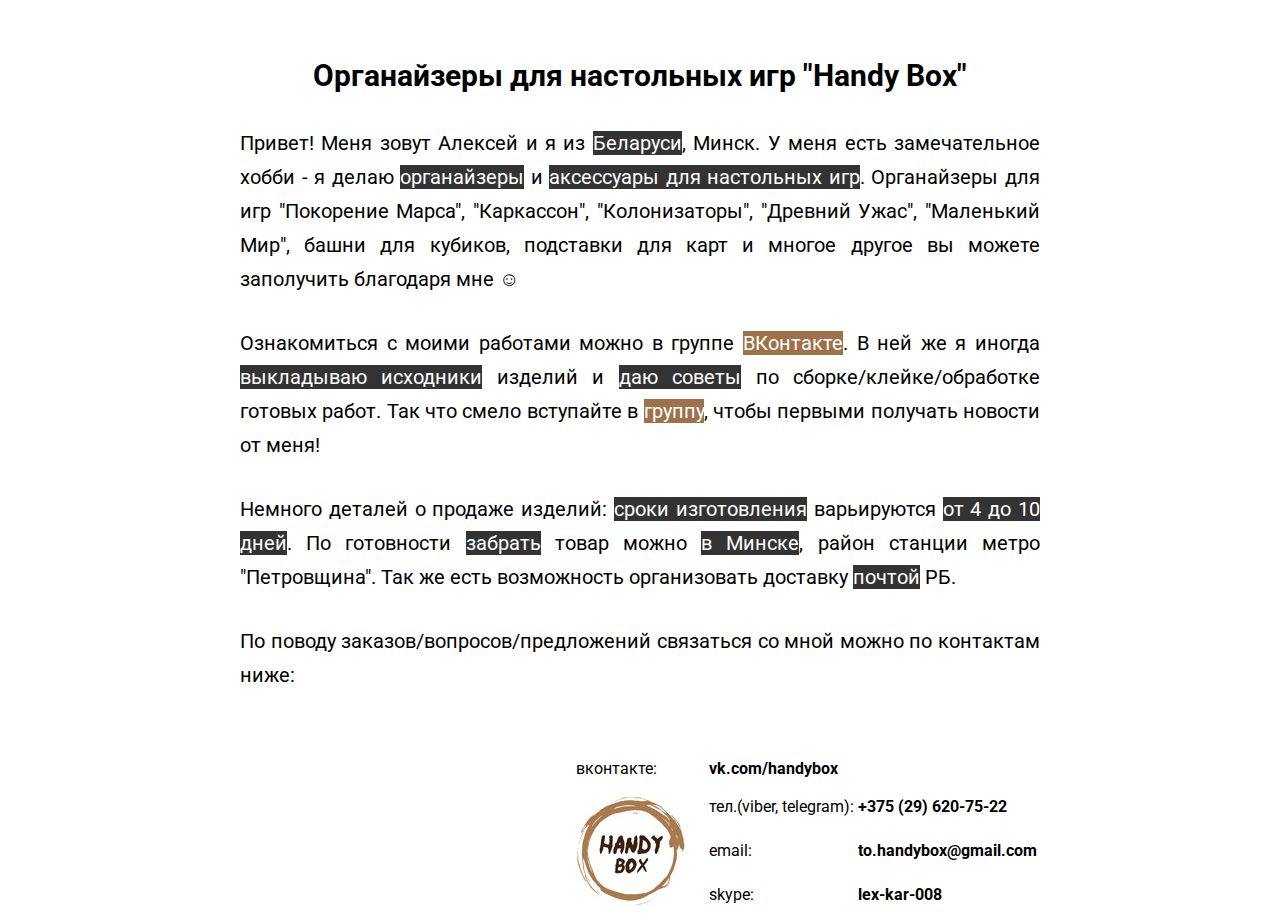
==== index.html @ fde5c9da "Update index.html" ====
<!DOCTYPE html>
<html>
	<head>
		<meta charset="utf-8">
    		<meta name="viewport" content="width=device-width, initial-scale=1">
  		<meta name="description" content="Разработка и изготовление органайзеров и аксессуаров для настольных игр в Беларуси."> 
  		<title>Органайзеры и аксессуары для настольных игр "Handy Box"</title>
		<link href="https://fonts.googleapis.com/css?family=Roboto:300,300italic" rel="stylesheet" type="text/css">
		<link rel="stylesheet" href="style.css">
		<link rel="icon" href="logo.png">
	</head>
	<body>
		<div class="content">
			<h1>Органайзеры для настольных игр "Handy Box"</h1>
			<div class="text-block">
				Привет! Меня зовут Алексей и я из <strong class="highlight">Беларуси</strong>, Минск. 
				У меня есть замечательное хобби - я делаю <strong class="highlight">органайзеры</strong> и 
				<strong class="highlight">аксессуары для настольных игр</strong>. 
				Органайзеры для игр "Покорение Марса", "Каркассон", "Колонизаторы", "Древний Ужас", "Маленький Мир", 
				башни для кубиков, подставки для карт и многое другое вы можете заполучить благодаря мне ☺
			</div>
			
			<div class="text-block">
				Ознакомиться с моими работами можно в группе <a href="https://vk.com/handybox" target="blank"><strong class="highlight-link">ВКонтакте</strong></a>.
				В ней же я иногда <strong class="highlight">выкладываю исходники</strong> изделий и <strong class="highlight">даю советы</strong> 
				по сборке/клейке/обработке готовых работ. 
				Так что смело вступайте в <a href="https://vk.com/handybox" target="blank"><strong class="highlight-link">группу</strong></a>, чтобы первыми получать новости от меня!
			</div>
			
			<div class="text-block">
				Немного деталей о продаже изделий: <strong class="highlight">сроки изготовления</strong> варьируются <strong class="highlight">от 4 до 10 дней</strong>.
				По готовности <strong class="highlight">забрать</strong> товар можно <strong class="highlight">в Минске</strong>, район станции метро "Петровщина". Так же есть возможность организовать 
				доставку <strong class="highlight">почтой</strong> РБ.
			</div>
			
			<div class="text-block">
				По поводу заказов/вопросов/предложений связаться со мной можно по контактам ниже:
			</div>
			
			<table>
				<tr>
					<td>
						<span>вконтакте:</span>
					</td>
					<td>
						<a href="http://vk.com/handybox" target="blank">vk.com/handybox</a>
					</td>

				</tr>
				<tr>
					<td rowspan="4">
						<img src="logo.png" alt="HandyBox | органайзеры для настольных игр в беларуси" title="HandyBox logo"/>
					</td>
					<td>
						<span>тел.(viber, telegram):</span>
					</td>
					<td>
						<a href="tel:+375296207522">+375 (29) 620-75-22</a>
					</td>
				</tr>
				<tr>
					<td>
						<span>email:</span>
					</td>
					<td>
						<a href="mailto:to.handybox@gmail.com">to.handybox@gmail.com</a>
					</td>

				</tr>
				<tr>
					<td>
						<span>skype:</span>
					</td>
					<td>
						<a href="skype:lex-kar-008">lex-kar-008</a>
					</td>
				</tr>
			</table>
		</div>
		
		<!-- Yandex.Metrika counter -->
		<script type="text/javascript">
		    (function (d, w, c) {
			(w[c] = w[c] || []).push(function() {
			    try {
				w.yaCounter44739451 = new Ya.Metrika({
				    id:44739451,
				    clickmap:true,
				    trackLinks:true,
				    accurateTrackBounce:true,
				    webvisor:true
				});
			    } catch(e) { }
			});

			var n = d.getElementsByTagName("script")[0],
			    s = d.createElement("script"),
			    f = function () { n.parentNode.insertBefore(s, n); };
			s.type = "text/javascript";
			s.async = true;
			s.src = "https://mc.yandex.ru/metrika/watch.js";

			if (w.opera == "[object Opera]") {
			    d.addEventListener("DOMContentLoaded", f, false);
			} else { f(); }
		    })(document, window, "yandex_metrika_callbacks");
		</script>
		<noscript><div><img src="https://mc.yandex.ru/watch/44739451" style="position:absolute; left:-9999px;" alt="" /></div></noscript>
		<!-- /Yandex.Metrika counter -->
	</body>
</html>
---- style.css ----
body {
	font-family: 'Roboto', sans-serif;
	font-size: 20px;
	line-height: 1.7;
	color: #000;
}

a {
	text-decoration: none;
	font-weight: bold;
	color: #000;
	transition: 0.3s;
}

h1 {
	font-size: 30px;
	margin-bottom: 25px;
	text-align: center;
}

a:hover {
	color: #9D714A;
	transition: 0.3s;
}

.content {
	margin: 50px auto;
	max-width: 800px;
}

.text-block{
	margin-bottom: 30px;
	text-align: justify
}

.highlight{
    background-color: #333;
    color: white;
    font-weight: normal;
}

.highlight-link{
    background-color: #9D714A;
    color: white;
    font-weight: normal;
}

img{
	width: 110px;
	border-radius: 35px;
	margin: 10px 15px 0 0;
}

table {
	margin-top: 30px;
	float: right;
	font-size: 16px;
}

table tr td:first-child {
	padding-right: 5px;
}

@media (max-width: 360px) {
	h1 {
		font-size: 24px;
		margin-bottom: 5px;
	}
	
	.content {
		margin: 20px auto;
	}

	.text-block {
		font-size: 18px;
		line-height: 28px;
	}
	
	img{
		display: none;
	}
	
	table {
		float: none;
	}
}
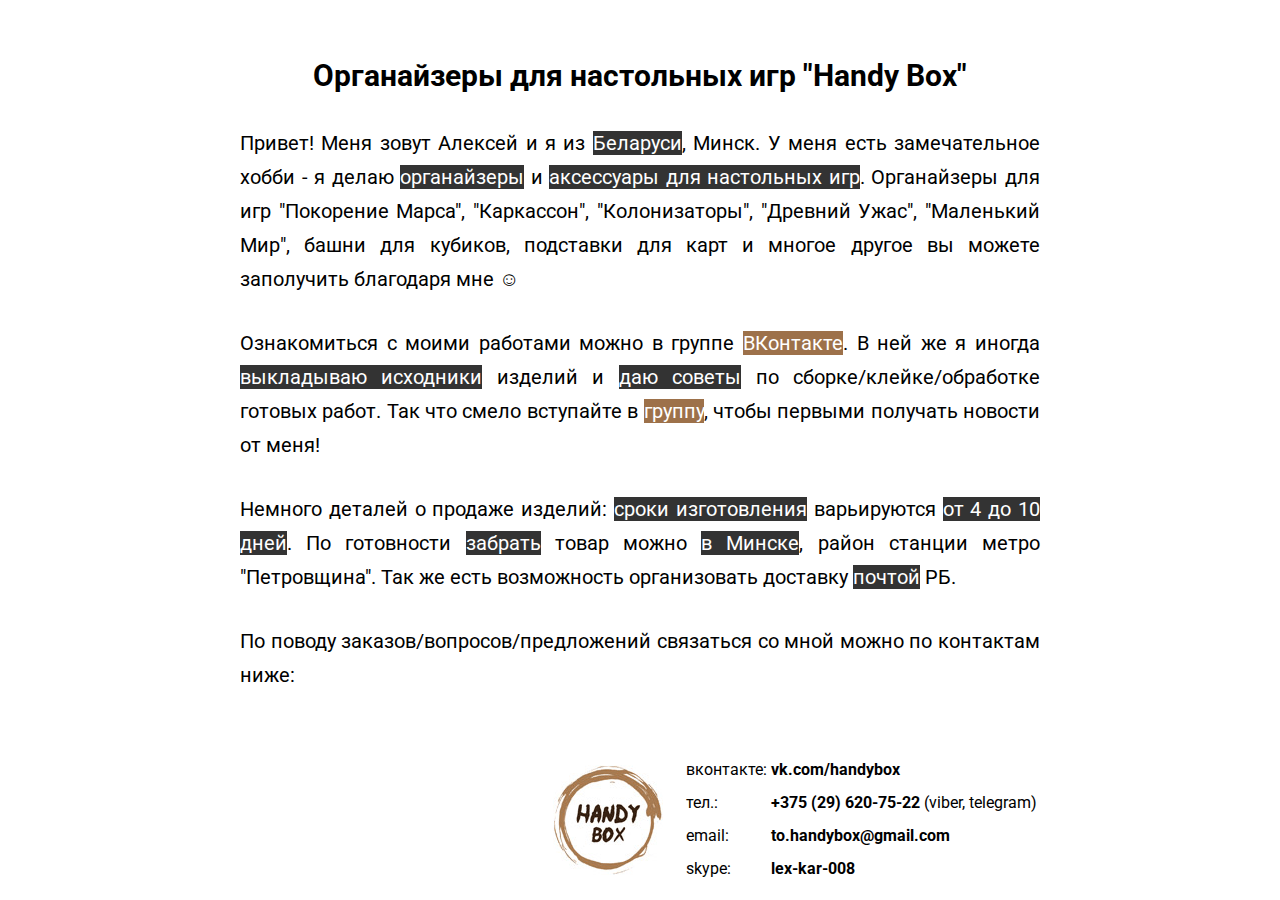
==== commit d86c26a3: "Update index.html" ====
--- a/index.html
+++ b/index.html
@@ -39,6 +39,9 @@
 			
 			<table>
 				<tr>
+					<td rowspan="4">
+						<img src="logo.png" alt="HandyBox | органайзеры для настольных игр в беларуси" title="HandyBox logo"/>
+					</td>
 					<td>
 						<span>вконтакте:</span>
 					</td>
@@ -48,14 +51,11 @@
 
 				</tr>
 				<tr>
-					<td rowspan="4">
-						<img src="logo.png" alt="HandyBox | органайзеры для настольных игр в беларуси" title="HandyBox logo"/>
+					<td>
+						<span>тел.:</span>
 					</td>
 					<td>
-						<span>тел.(viber, telegram):</span>
-					</td>
-					<td>
-						<a href="tel:+375296207522">+375 (29) 620-75-22</a>
+						<a href="tel:+375296207522">+375 (29) 620-75-22</a> (viber, telegram)
 					</td>
 				</tr>
 				<tr>
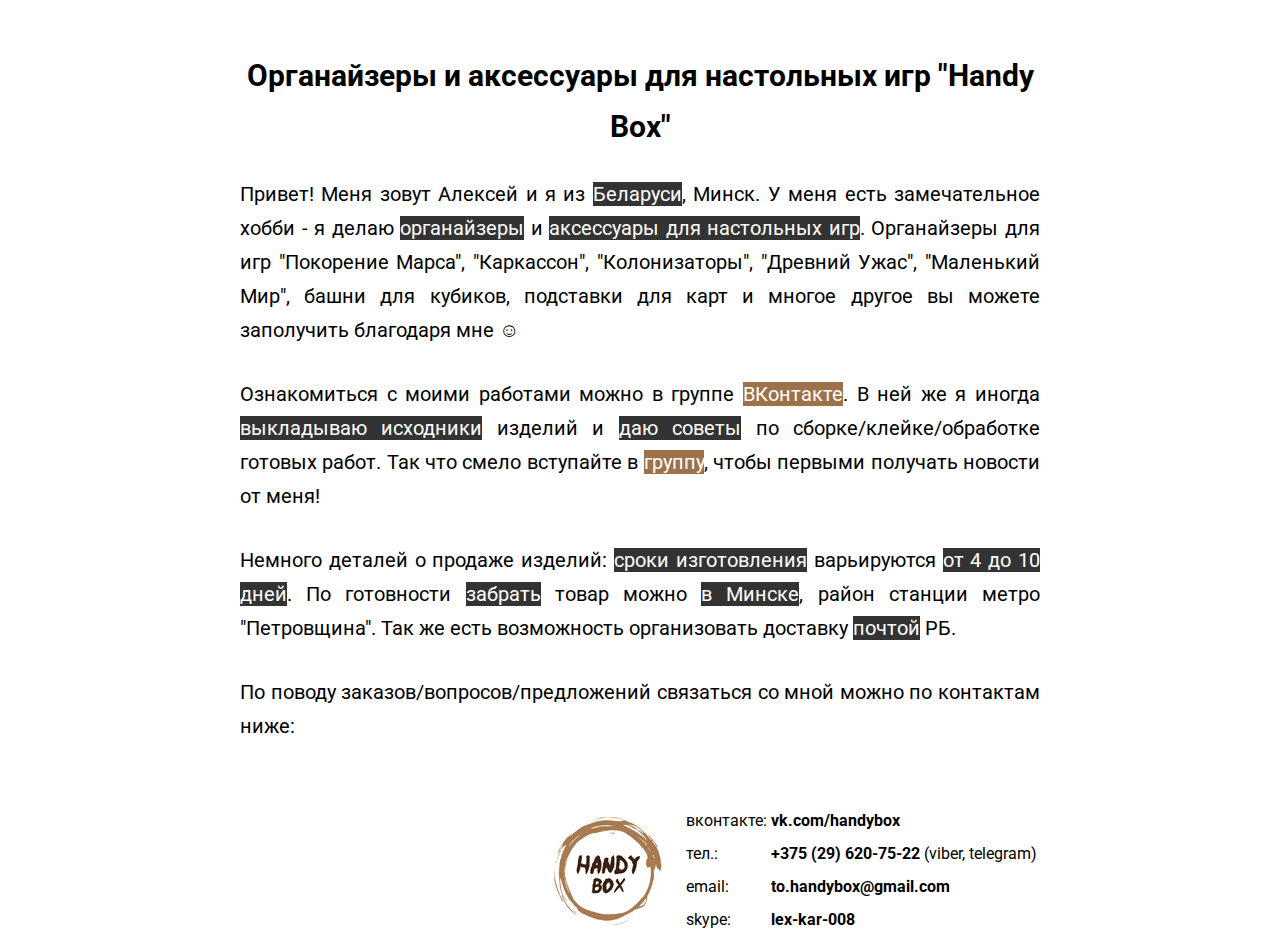
==== commit ed945bc7: "Update index.html" ====
--- a/index.html
+++ b/index.html
@@ -11,7 +11,7 @@
 	</head>
 	<body>
 		<div class="content">
-			<h1>Органайзеры для настольных игр "Handy Box"</h1>
+			<h1>Органайзеры и аксессуары для настольных игр "Handy Box"</h1>
 			<div class="text-block">
 				Привет! Меня зовут Алексей и я из <strong class="highlight">Беларуси</strong>, Минск. 
 				У меня есть замечательное хобби - я делаю <strong class="highlight">органайзеры</strong> и 
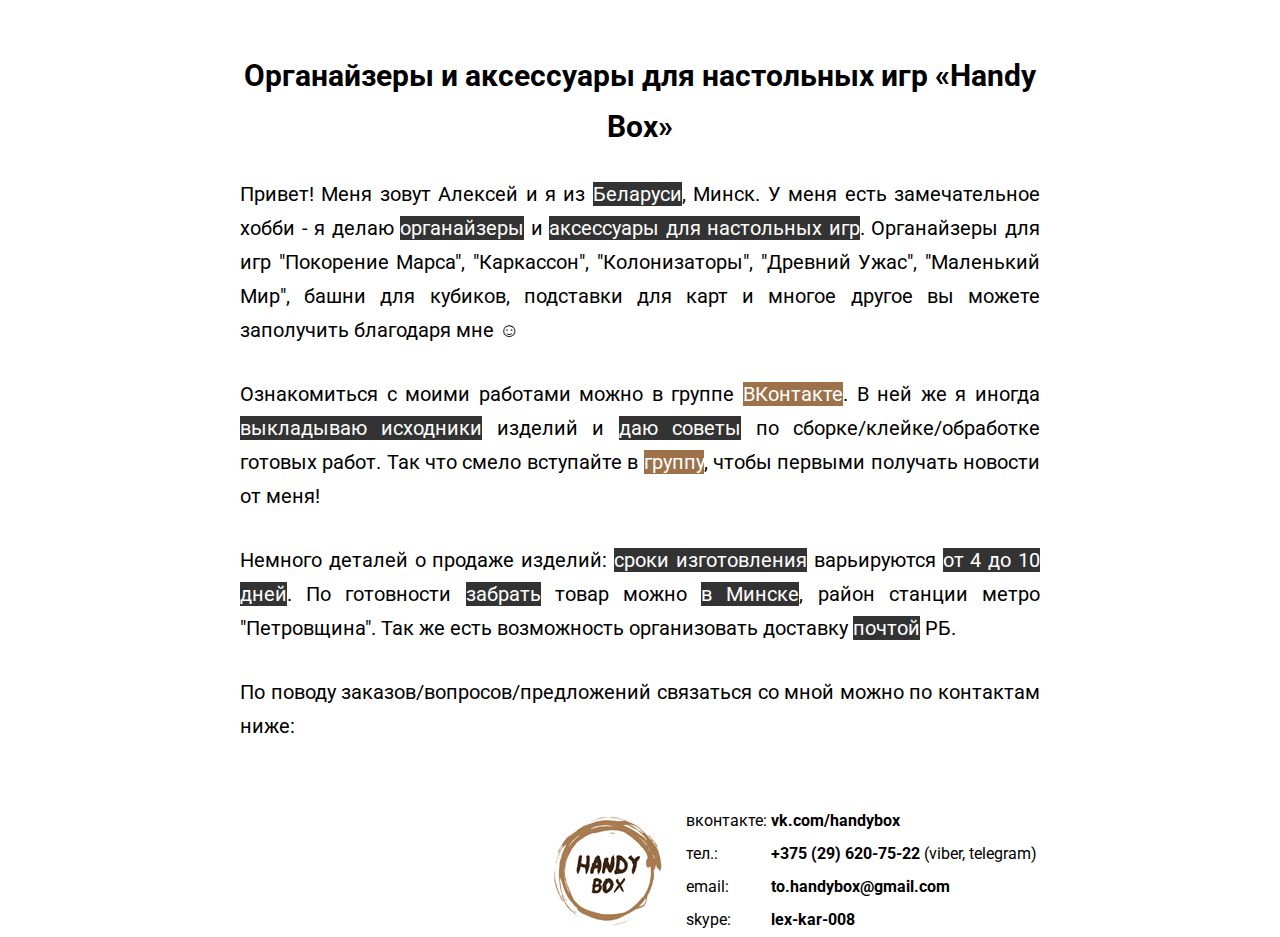
==== commit 993baf54: "Update index.html" ====
--- a/index.html
+++ b/index.html
@@ -11,7 +11,7 @@
 	</head>
 	<body>
 		<div class="content">
-			<h1>Органайзеры и аксессуары для настольных игр "Handy Box"</h1>
+			<h1>Органайзеры и аксессуары для настольных игр <span>«Handy Box»</span></h1>
 			<div class="text-block">
 				Привет! Меня зовут Алексей и я из <strong class="highlight">Беларуси</strong>, Минск. 
 				У меня есть замечательное хобби - я делаю <strong class="highlight">органайзеры</strong> и 
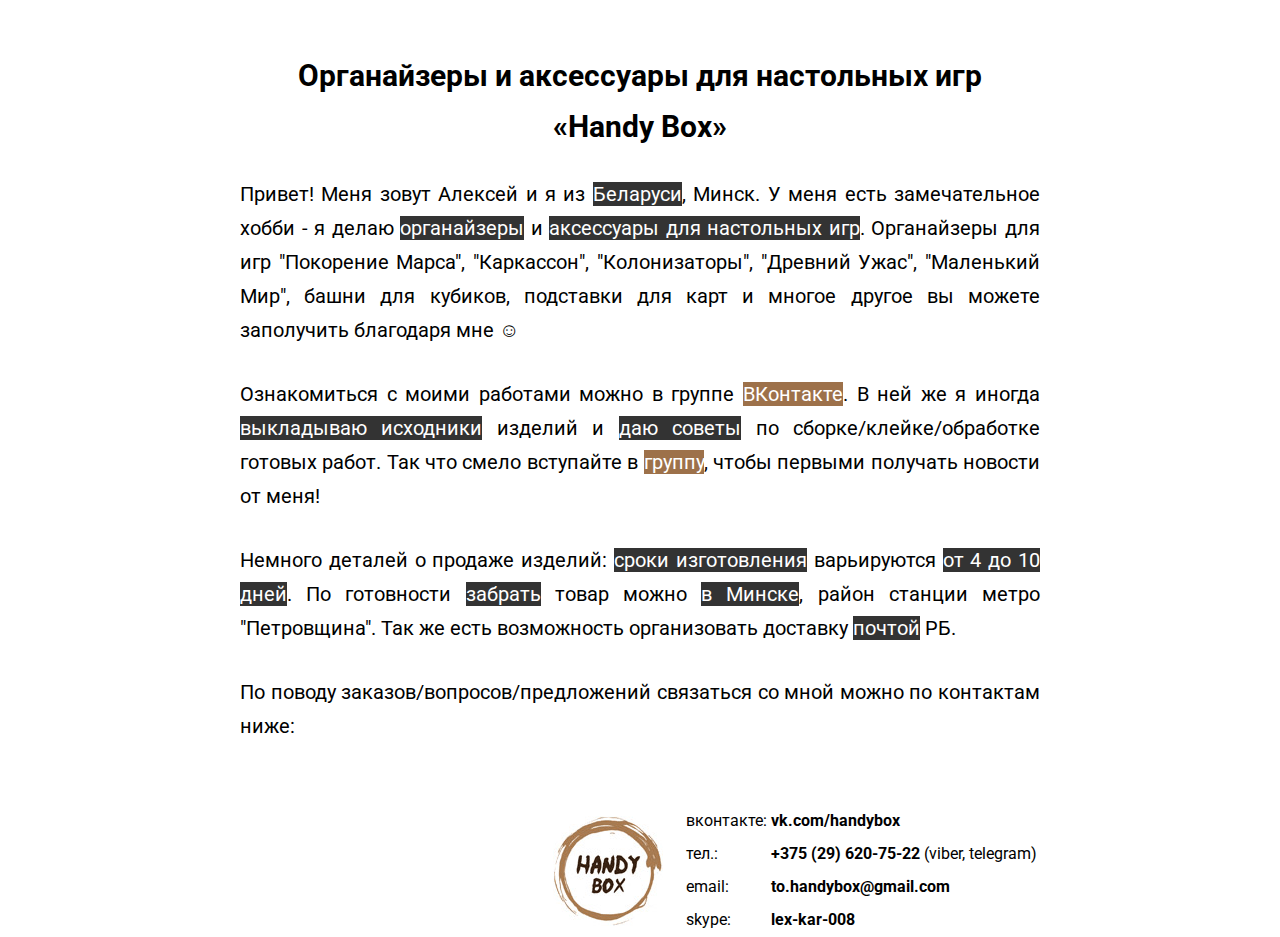
==== commit a0344594: "Update index.html" ====
--- a/index.html
+++ b/index.html
@@ -11,7 +11,7 @@
 	</head>
 	<body>
 		<div class="content">
-			<h1>Органайзеры и аксессуары для настольных игр <span>«Handy Box»</span></h1>
+			<h1>Органайзеры и аксессуары для настольных игр <span style="white-space: nowrap;">«Handy Box»</span></h1>
 			<div class="text-block">
 				Привет! Меня зовут Алексей и я из <strong class="highlight">Беларуси</strong>, Минск. 
 				У меня есть замечательное хобби - я делаю <strong class="highlight">органайзеры</strong> и 
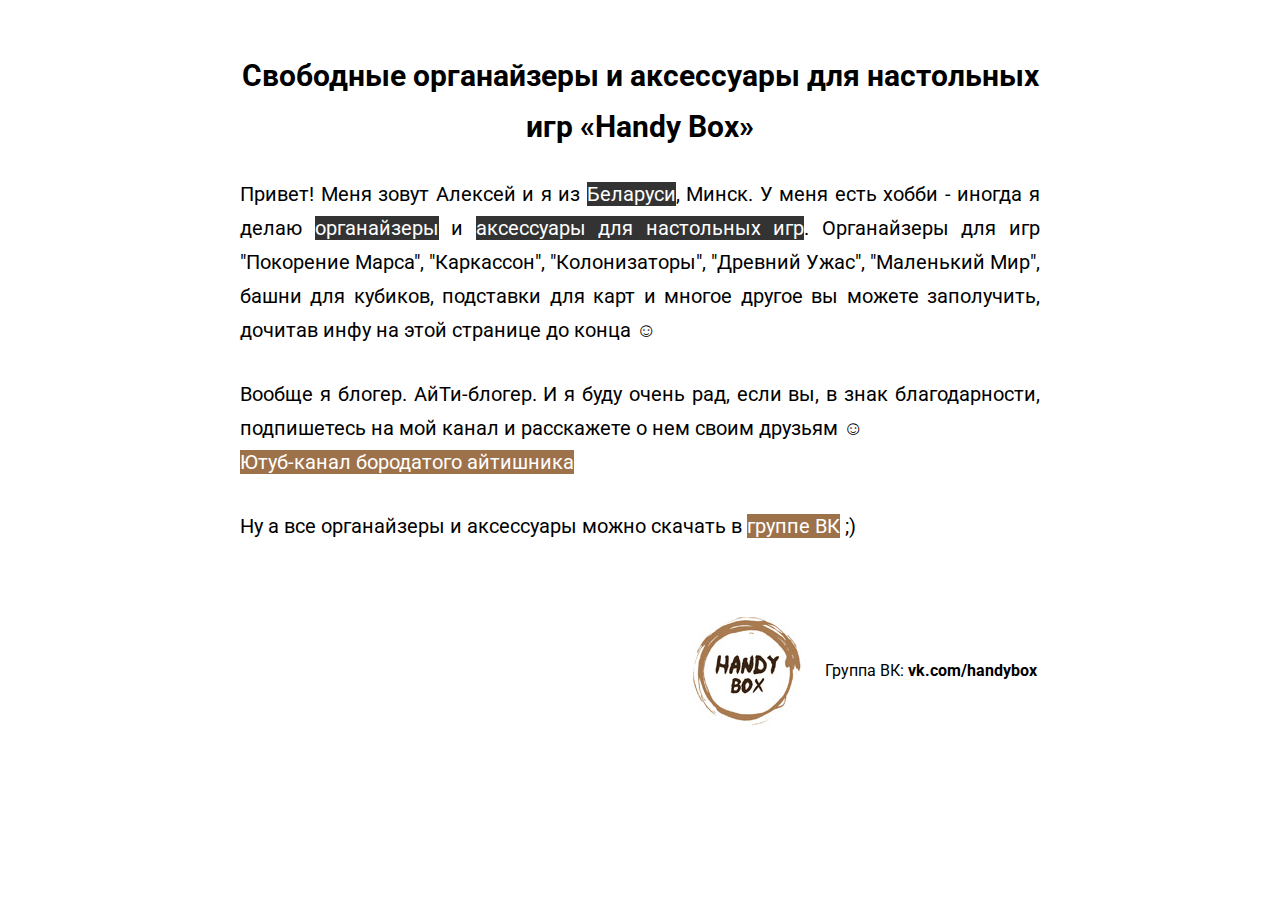
==== commit 1d33f0b8: "Update index.html" ====
--- a/index.html
+++ b/index.html
@@ -3,76 +3,42 @@
 	<head>
 		<meta charset="utf-8">
     		<meta name="viewport" content="width=device-width, initial-scale=1">
-  		<meta name="description" content="Разработка и изготовление органайзеров и аксессуаров для настольных игр в Беларуси."> 
-  		<title>Органайзеры и аксессуары для настольных игр "Handy Box"</title>
+  		<meta name="description" content="Свободные органайзеры и аксессуары для настольных игр"> 
+  		<title>Свободные органайзеры и аксессуары для настольных игр "Handy Box"</title>
 		<link href="https://fonts.googleapis.com/css?family=Roboto:300,300italic" rel="stylesheet" type="text/css">
 		<link rel="stylesheet" href="style.css">
 		<link rel="icon" href="logo.png">
 	</head>
 	<body>
 		<div class="content">
-			<h1>Органайзеры и аксессуары для настольных игр <span style="white-space: nowrap;">«Handy Box»</span></h1>
+			<h1>Свободные органайзеры и аксессуары для настольных игр <span style="white-space: nowrap;">«Handy Box»</span></h1>
 			<div class="text-block">
 				Привет! Меня зовут Алексей и я из <strong class="highlight">Беларуси</strong>, Минск. 
-				У меня есть замечательное хобби - я делаю <strong class="highlight">органайзеры</strong> и 
+				У меня есть хобби - иногда я делаю <strong class="highlight">органайзеры</strong> и 
 				<strong class="highlight">аксессуары для настольных игр</strong>. 
 				Органайзеры для игр "Покорение Марса", "Каркассон", "Колонизаторы", "Древний Ужас", "Маленький Мир", 
-				башни для кубиков, подставки для карт и многое другое вы можете заполучить благодаря мне ☺
+				башни для кубиков, подставки для карт и многое другое вы можете заполучить, дочитав инфу на этой странице до конца ☺
 			</div>
 			
 			<div class="text-block">
-				Ознакомиться с моими работами можно в группе <a href="https://vk.com/handybox" target="blank"><strong class="highlight-link">ВКонтакте</strong></a>.
-				В ней же я иногда <strong class="highlight">выкладываю исходники</strong> изделий и <strong class="highlight">даю советы</strong> 
-				по сборке/клейке/обработке готовых работ. 
-				Так что смело вступайте в <a href="https://vk.com/handybox" target="blank"><strong class="highlight-link">группу</strong></a>, чтобы первыми получать новости от меня!
+				Вообще я блогер. АйТи-блогер. И я буду очень рад, если вы, в знак благодарности, подпишетесь на мой канал и расскажете о нем своим друзьям ☺ <br>
+				<a href="https://youtube.con/itbeard" target="blank"><strong class="highlight-link">Ютуб-канал бородатого айтишника</strong></a>
 			</div>
 			
 			<div class="text-block">
-				Немного деталей о продаже изделий: <strong class="highlight">сроки изготовления</strong> варьируются <strong class="highlight">от 4 до 10 дней</strong>.
-				По готовности <strong class="highlight">забрать</strong> товар можно <strong class="highlight">в Минске</strong>, район станции метро "Петровщина". Так же есть возможность организовать 
-				доставку <strong class="highlight">почтой</strong> РБ.
-			</div>
-			
-			<div class="text-block">
-				По поводу заказов/вопросов/предложений связаться со мной можно по контактам ниже:
+				Ну а все органайзеры и аксессуары можно скачать в <a href="https://vk.com/handybox" target="blank"><strong class="highlight-link">группе ВК</strong></a> ;)
 			</div>
 			
 			<table>
 				<tr>
 					<td rowspan="4">
-						<img src="logo.png" alt="HandyBox | органайзеры для настольных игр в беларуси" title="HandyBox logo"/>
+						<img src="logo.png" alt="HandyBox | свободные органайзеры для настольных игр" title="HandyBox logo"/>
 					</td>
 					<td>
-						<span>вконтакте:</span>
+						<span>Группа ВК:</span>
 					</td>
 					<td>
 						<a href="http://vk.com/handybox" target="blank">vk.com/handybox</a>
-					</td>
-
-				</tr>
-				<tr>
-					<td>
-						<span>тел.:</span>
-					</td>
-					<td>
-						<a href="tel:+375296207522">+375 (29) 620-75-22</a> (viber, telegram)
-					</td>
-				</tr>
-				<tr>
-					<td>
-						<span>email:</span>
-					</td>
-					<td>
-						<a href="mailto:to.handybox@gmail.com">to.handybox@gmail.com</a>
-					</td>
-
-				</tr>
-				<tr>
-					<td>
-						<span>skype:</span>
-					</td>
-					<td>
-						<a href="skype:lex-kar-008">lex-kar-008</a>
 					</td>
 				</tr>
 			</table>
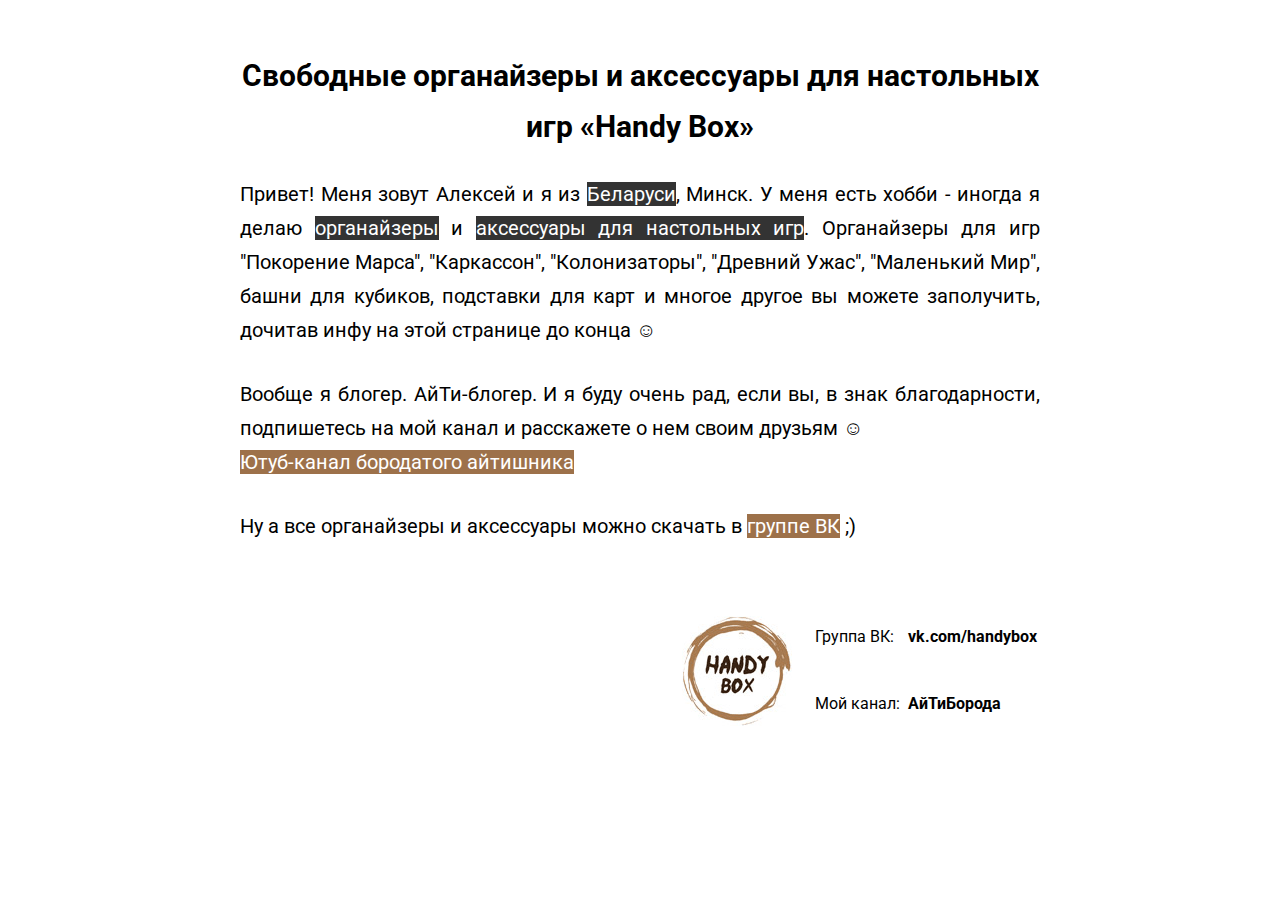
==== commit 368d7613: "Update index.html" ====
--- a/index.html
+++ b/index.html
@@ -31,7 +31,7 @@
 			
 			<table>
 				<tr>
-					<td rowspan="4">
+					<td rowspan="2">
 						<img src="logo.png" alt="HandyBox | свободные органайзеры для настольных игр" title="HandyBox logo"/>
 					</td>
 					<td>
@@ -39,6 +39,13 @@
 					</td>
 					<td>
 						<a href="http://vk.com/handybox" target="blank">vk.com/handybox</a>
+					</td>
+				</tr><tr>
+					<td>
+						<span>Мой канал:</span>
+					</td>
+					<td>
+						<a href="https://youtube.com/itbeard" target="blank">АйТиБорода</a>
 					</td>
 				</tr>
 			</table>
